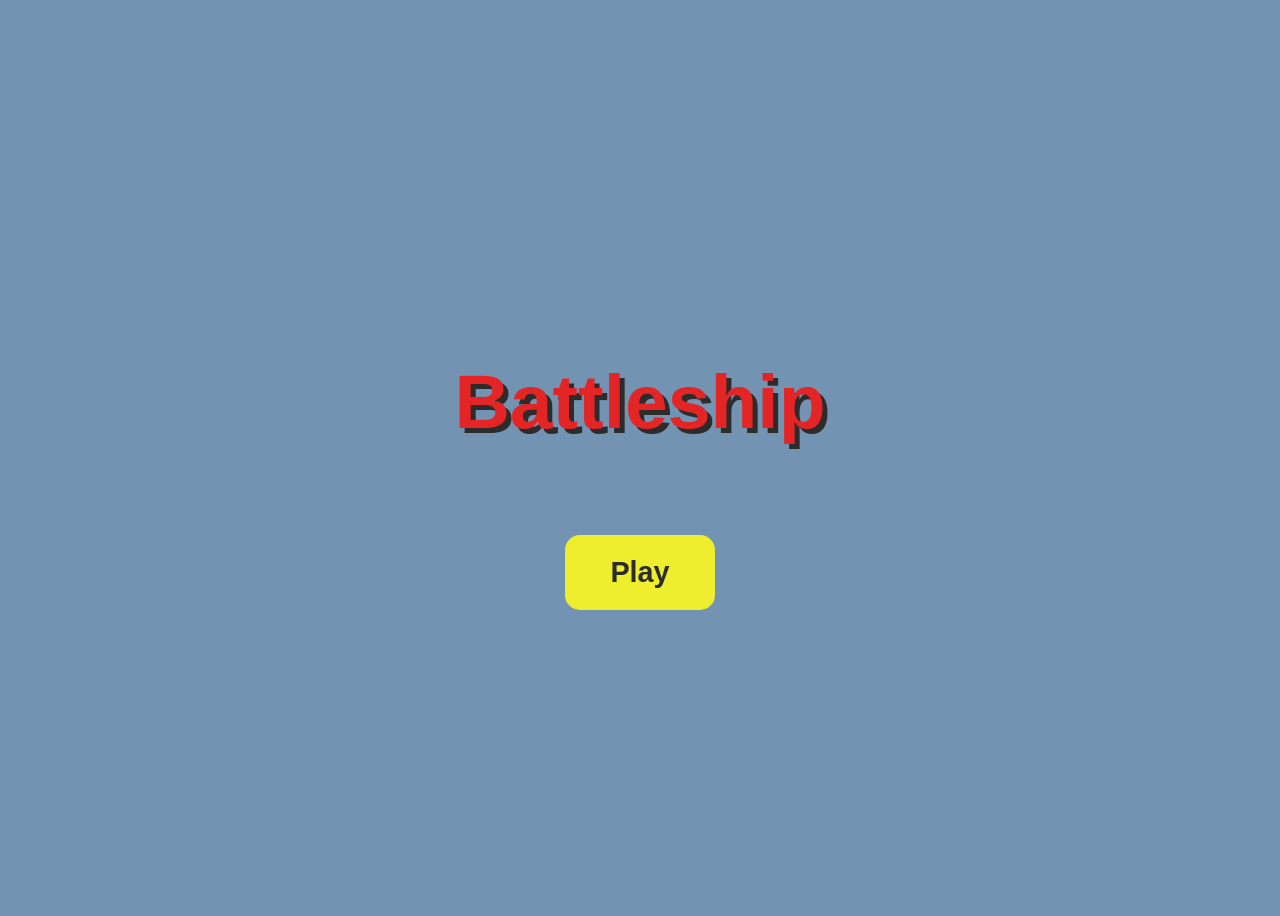
==== templates/index.html @ f328d401 "created repo and added files" ====
<!DOCTYPE html>
<html lang="en">
<head>
    <meta charset="UTF-8">
    <meta name="viewport" content="width=device-width, initial-scale=1.0">
    <title>Play Battleship</title>
    <link rel="stylesheet" type="text/css" href="../static/css/style.css">
</head>
<body>
<main>
    <h1 id="title">Battleship</h1>
    <br>
    <a id="play-button" href="/play">Play</a>
</main>

<script>
const playButtonElement = document.getElementById('play-button');

// Event Listeners
playButtonElement.addEventListener('mousedown', () => {
    playButtonElement.style.backgroundColor = '#dddd2c';
});

playButtonElement.addEventListener('mouseup', () => {
    playButtonElement.style.backgroundColor = '#eeee2e';
});

playButtonElement.addEventListener('mouseleave', () => {
    playButtonElement.style.backgroundColor = '#eeee2e';
});
</script>
</body>
</html>
---- static/css/style.css ----
@font-face {
	font-family: "Chiron GoRound TC";
	src: url("../fonts/ChironGoRoundTC-VariableFont_wght.ttf")
		format("truetype");
}

body {
	font-family: "Chiron GoRound TC", Arial, sans-serif;
	display: flex;
	justify-content: center;
	align-items: center;
	height: 100vh;
	background-color: #7393b3;
	cursor: default;
	user-select: none;
	overflow: hidden;
}

main {
	width: 100%;
	display: flex;
	flex-direction: column;
	align-items: center;
	gap: 10px;
}

#title {
	font-family:
		"Gill Sans", "Gill Sans MT", Calibri, "Trebuchet MS", sans-serif;
	font-size: 4.8em;
	color: #e42525;
	text-shadow: 5px 5px #2c2c2c;
}

#play-button {
	width: 150px;
	height: 75px;
	border-radius: 15px;
	background-color: #eeee2e;
	display: flex;
	justify-content: center;
	align-items: center;
	font-size: 1.8em;
	font-family: "Chiron GoRound TC", Arial, sans-serif;
	font-weight: bold;
    text-decoration: none;
	color: #2c2c2c;
	cursor: pointer;
}

#game-container, #ai-board-container, #player-board-container {
	width: auto;
	height: auto;
	display: grid;
	grid-template-columns: repeat(10, 60px);
	gap: 4px;
}

.cell, .ai-cell, .player-cell {
	width: 60px;
	height: 60px;
	background-color: #f0f0f0;
	border: 0;
	border-radius: 8px;
	cursor: pointer;
	justify-content: center;
	align-items: center;
}

#info-panel {
	width: 100%;
	display: flex;
	justify-content: space-between;
	align-items: top;
	margin: 0;
}

#control-hints {
	width: 50%;
	margin-top: 18px;
	font-size: 1.4em;
	font-family: "Chiron GoRound TC", Arial, sans-serif;
	font-weight: 500;
	color: #2c2c2c;
	display: grid;
	grid-template-columns: auto auto;
	justify-content: left;
}

#control-hints img {
	height: 36px;
	margin: 5px 5px;
}

#control-hints span {
	height: 36px;
	margin: 5px 5px;
	display: inline-flex;
	align-items: center;
	vertical-align: center;
}

#buttons {
	width: 30%;
	margin-top: 18px;
	display: flex;
	flex-wrap: wrap;
	flex-direction: column;
	justify-content: flex-start;
	align-items: flex-start;
	vertical-align: top;
	padding: 0;
}

#buttons * {
	margin-left: auto;
	font-family: "Chiron GoRound TC", Arial, sans-serif;
	font-size: 1.4em;
	font-weight: 500;
	text-align: right;
	padding: 6px 16px 8px;
	border-radius: 8px;
	color: #2c2c2c;
	cursor: pointer;
}

#back-button {
	background-color: #dedede;
	display: none;
}

#back-button:hover {
	background-color: #cecece;
}

#start-button {
	background-color: #435eb4;
	color: #f0f0f0;
	border: 0px;
	margin-top: 10px;
	display: none;
}

#start-button:hover {
	background-color: #3953a7;
	color: #f0f0f0;
}

#turn-indicator {
	font-family: "Chiron GoRound TC", Arial, sans-serif;
	font-size: 2em;
	color: #2c2c2c;
	margin: 10;
}

#main-container {
	display: flex;
	flex-direction: row;
	justify-content: center;
	align-items: flex-start;
	gap: 120px;
}

#ai-board-container, #player-board-container {
	display: inline-grid;
	width: auto;
	vertical-align: top;
	transition: all 1s ease;
}

#ai-board-container {
	transform-origin: top right;
}

#player-board-container {
	transform-origin: top left;
}

.player-cell {
	cursor: default;
}

.marker {
	width: 36px;
	height: 36px;
	border-radius: 50%;
}
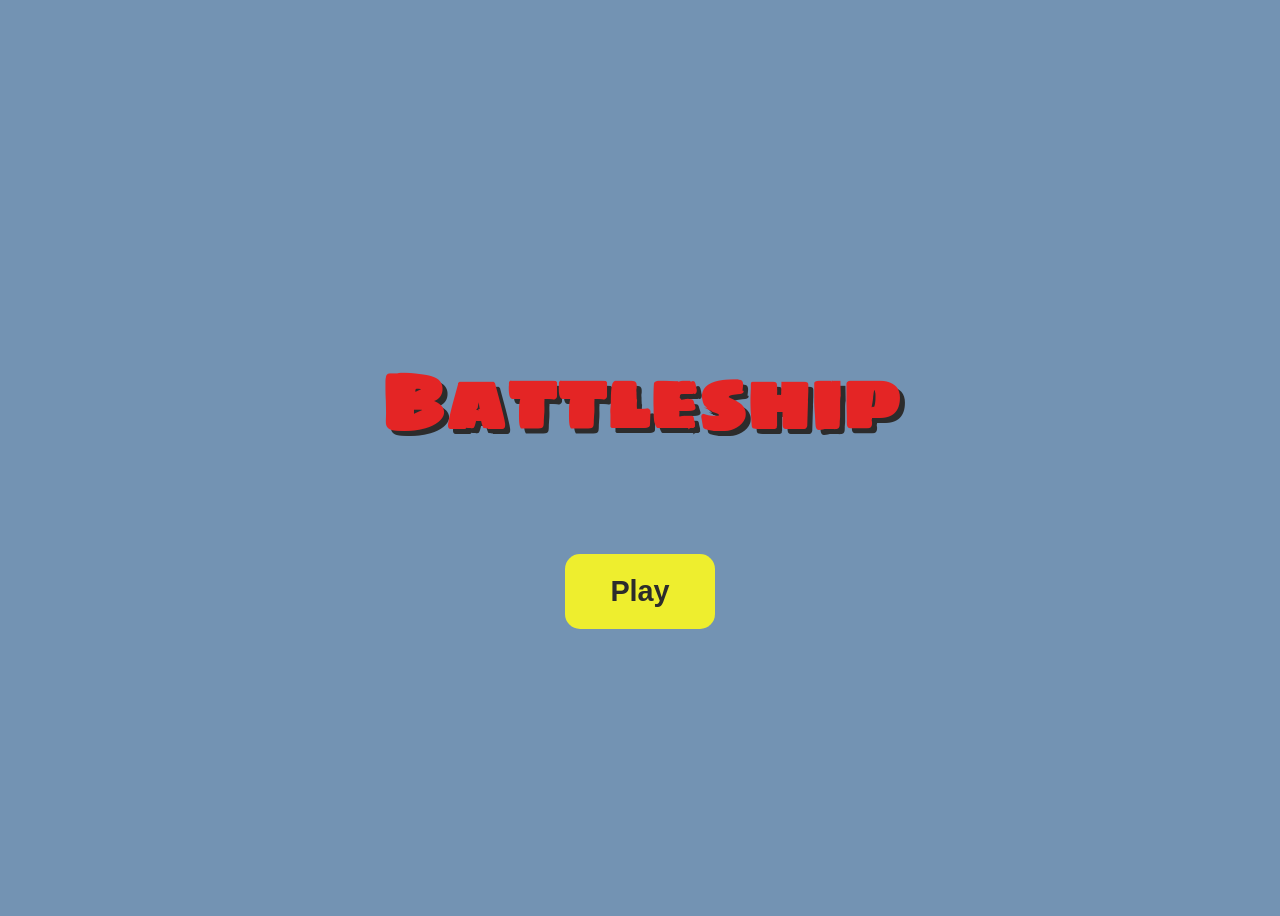
==== commit d66f8ea4: "Various minor changes: - Start menu play button resets game variables - Pressing back brings user ba" ====
--- a/templates/index.html
+++ b/templates/index.html
@@ -10,7 +10,7 @@
 <main>
     <h1 id="title">Battleship</h1>
     <br>
-    <a id="play-button" href="/play">Play</a>
+    <a id="play-button" href="/redirect">Play</a>
 </main>
 
 <script>
--- a/static/css/style.css
+++ b/static/css/style.css
@@ -1,7 +1,11 @@
 @font-face {
 	font-family: "Chiron GoRound TC";
-	src: url("../fonts/ChironGoRoundTC-VariableFont_wght.ttf")
-		format("truetype");
+	src: url("../fonts/ChironGoRoundTC-VariableFont_wght.ttf") format("truetype");
+}
+
+@font-face {
+	font-family: "Sigmar One";
+	src: url("../fonts/SigmarOne-Regular.ttf") format("truetype");
 }
 
 body {
@@ -25,8 +29,7 @@
 }
 
 #title {
-	font-family:
-		"Gill Sans", "Gill Sans MT", Calibri, "Trebuchet MS", sans-serif;
+	font-family: "Sigmar One", Calibri, sans-serif;
 	font-size: 4.8em;
 	color: #e42525;
 	text-shadow: 5px 5px #2c2c2c;
@@ -63,6 +66,7 @@
 	border: 0;
 	border-radius: 8px;
 	cursor: pointer;
+	display: flex;
 	justify-content: center;
 	align-items: center;
 }
@@ -184,4 +188,27 @@
 	width: 36px;
 	height: 36px;
 	border-radius: 50%;
+	margin: auto;
+	scale: 0;
+	animation: appear 0.3s cubic-bezier(0.34, 1.56, 0.64, 1) forwards;
+}
+
+@keyframes appear {
+	to {
+		scale: 1;
+	}
+}
+
+@keyframes pulse {
+	0% {
+		scale: 1;
+		background-color: #ff4444;
+	}
+	50% {
+		scale: 1.2;
+	}
+	100% {
+		scale: 1;
+		background-color: #aa4444;
+	}
 }
